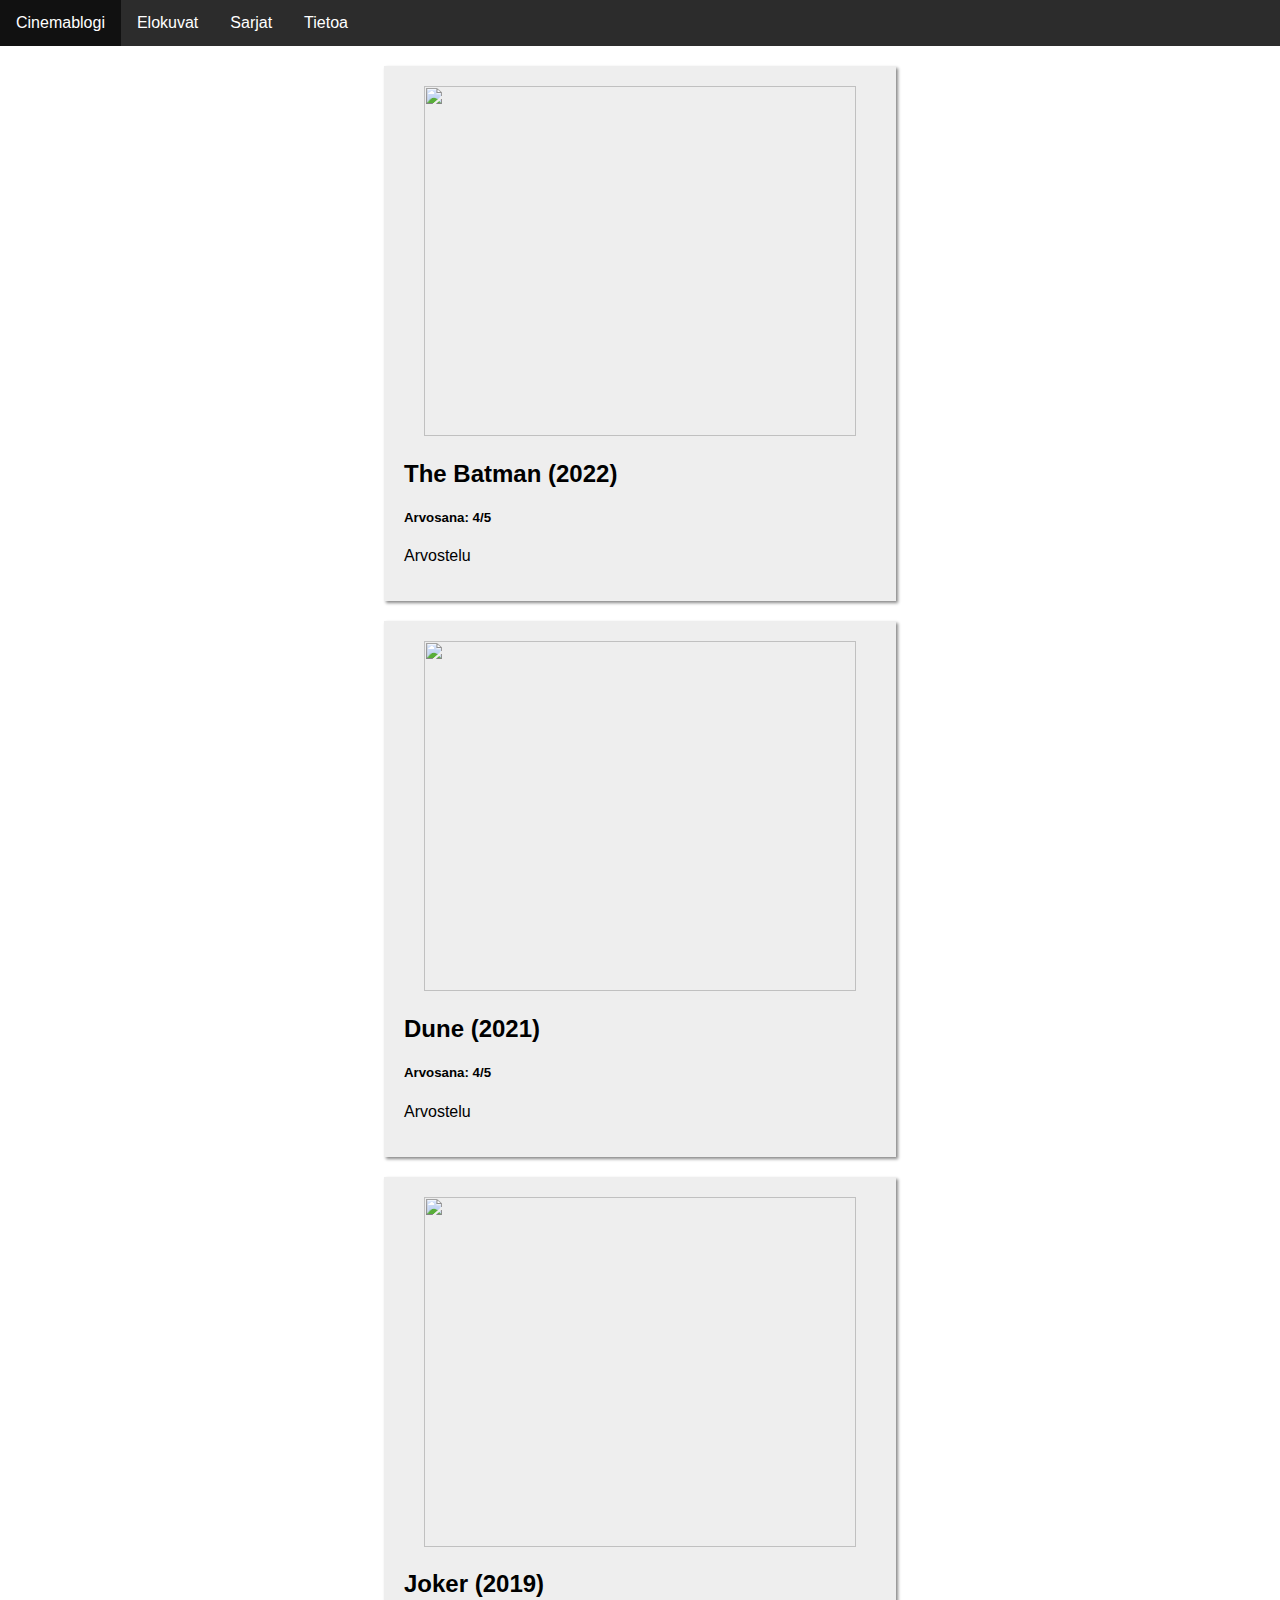
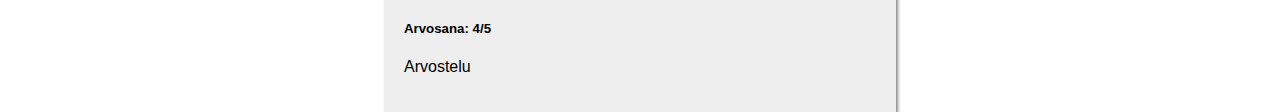
==== elokuvat.html @ fc6a06ce "Add files via upload" ====
<!DOCTYPE html>
<html lang="en">
<head>
    <meta charset="UTF-8">
    <meta http-equiv="X-UA-Compatible" content="IE=edge">
    <meta name="viewport" content="width=device-width, initial-scale=1.0">
    <link rel="stylesheet" href="styles.css">
    <title>Elokuvat</title>
</head>
<body>
    <header>
        <nav>
            <ul>
                <li>
                    <a href="index.html">Cinemablogi</a>
                </li>
                <li>
                    <a href="elokuvat.html">Elokuvat</a>
                </li>
                <li>
                    <a href="sarjat.html">Sarjat</a>
                </li>
                <li>
                    <a href="tietoa.html">Tietoa</a>
                </li>
            </ul>
        </nav>
    </header>
    <div class="row">
        <div class="column">
          <div class="card">
            <div class="image">
                <img src="https://fiocondutor.com.pt/wp-content/uploads/2022/09/banner_the_batman-scaled-e1661858445303.jpeg" alt="">
            </div>
            <h2>The Batman (2022)</h2>
            <h5>Arvosana: 4/5</h5>
            <p>Arvostelu</p>
          </div>
          <div class="card">
            <div class="image">
                <img src="https://images.immediate.co.uk/production/volatile/sites/3/2021/09/dune_poster_vertical-fa3e60b.jpg?quality=90&resize=620,413" alt="">
            </div>
            <h2>Dune (2021)</h2>
            <h5>Arvosana: 4/5</h5>
            <p>Arvostelu</p>
          </div>
          <div class="card">
            <div class="image">
                <img src="https://m.media-amazon.com/images/M/MV5BMGQ1ZGZmNTAtM2MyYi00NmZhLTkwYmYtNTNlZDRhMzU2ZTgwXkEyXkFqcGdeQW1yb3NzZXI@._V1_QL75_UX500_CR0,0,500,281_.jpg" alt="">
            </div>
            <h2>Joker (2019)</h2>
            <h5>Arvosana: 4/5</h5>
            <p>Arvostelu</p>
          </div>
        </div>
      </div>
</body>
</html>
---- styles.css ----
* {
    box-sizing: border-box;
  }
  
  body {
    font-family: -apple-system, BlinkMacSystemFont, "Segoe UI", Roboto, Helvetica, Arial, sans-serif, "Apple Color Emoji", "Segoe UI Emoji", "Segoe UI Symbol";
    padding: 0;
    margin: 0;
    display: flex;
    justify-content: center;
    align-items: center;
    flex-direction: column;
  }
  
  .header {
    font-size: 50px;
    text-align: center;
    color: white;
  }
  
  .column {
    width: 75%;
  }
  
  .image {
    width: 100%;
    padding: 0px 20px;
  }

  img {
    width: 100%;
    height: 350px;
    object-fit: cover;
  }  
  
  .card {
    background-color: rgb(238, 238, 238);
    padding: 20px;
    margin-top: 20px;
    box-shadow: 2px 2px 3px #888888;
    width: 40vw;
  }
  
  .footer {
    padding: 0;
    margin: 0;
    text-align: center;
    background: #ddd;
    margin-top: 20px;
  }
  
  @media screen and (max-width: 800px) {
    .column {
      width: 100%;
      padding: 0;
    }
    .content {
      padding: 0 10px 0 10px;
    }
  }

  ul {
    list-style-type: none;
    margin: 0;
    padding: 0;
    overflow: hidden;
    background-color: rgb(44, 44, 44);
    width: 100vw;
    text-align: center;
  }
  
  li {
    float: left;
  }
  
  li a {
    display: block;
    color: white;
    text-align: center;
    padding: 14px 16px;
    text-decoration: none;
  }
  
  li a:hover {
    background-color: #111;
  }

  .title {
    font-size: 32px;
    color: white;
    height: 100%;
    width: 100%;
    background-image: url(https://media.wired.co.uk/photos/606d9ea06a2b7484dab92d37/4:3/w_2664,h_1998,c_limit/wired-movie-industry.jpg);
    background-size: cover;
    background-repeat: no-repeat;
    text-align: center;
    margin-top: 0;
  }

  .title .text {
    padding: 10% 0;
  }

  .links {
    display: flex;
    justify-content: center;
    align-items: center;
    flex-direction: column;
  }

  .links div {
    margin-top: 20px;
  }

  .btn {
    transition-duration: 0.4s;
    color: white;
    background-color: rgb(44, 44, 44);
    padding: 15px 25px;
    text-decoration: none;
  }
  
  .btn:hover {
    background-color: rgb(255, 255, 255);
    border: 2px solid rgb(44, 44, 44);
    color: black;
  }
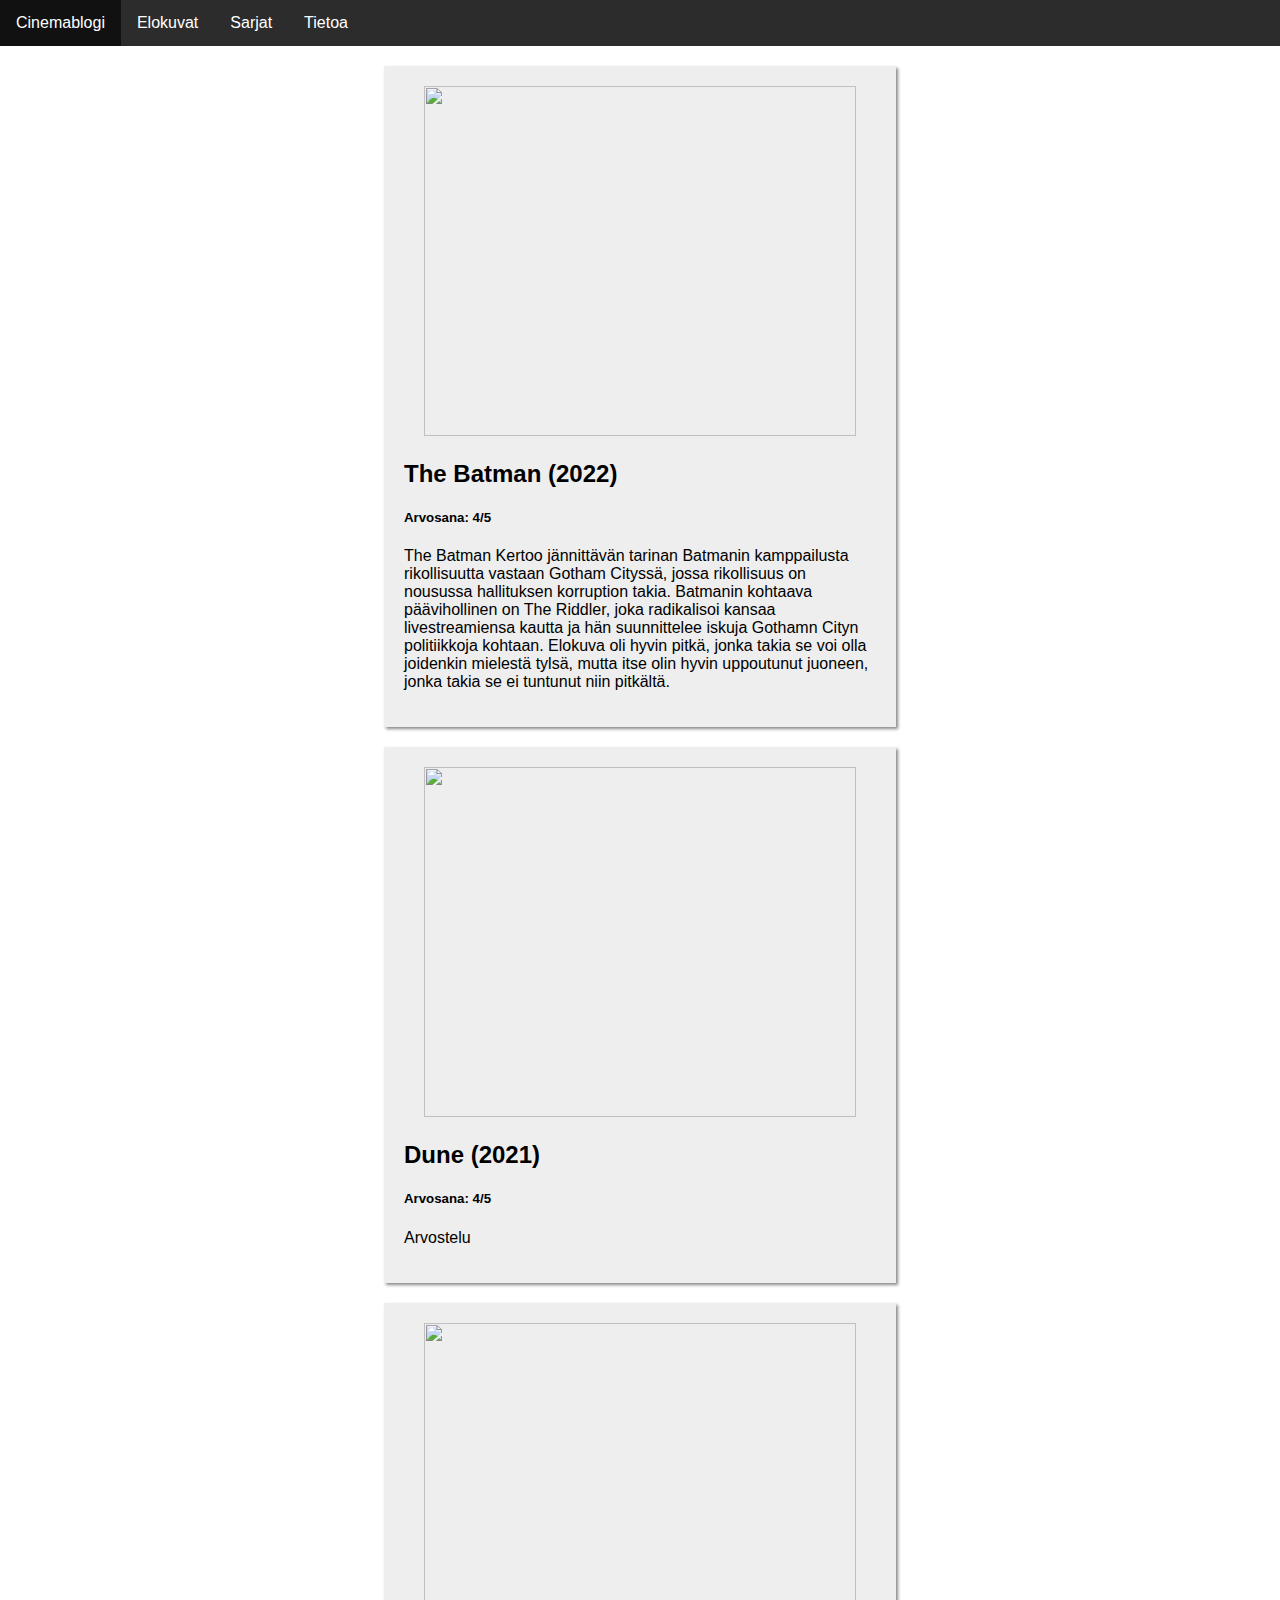
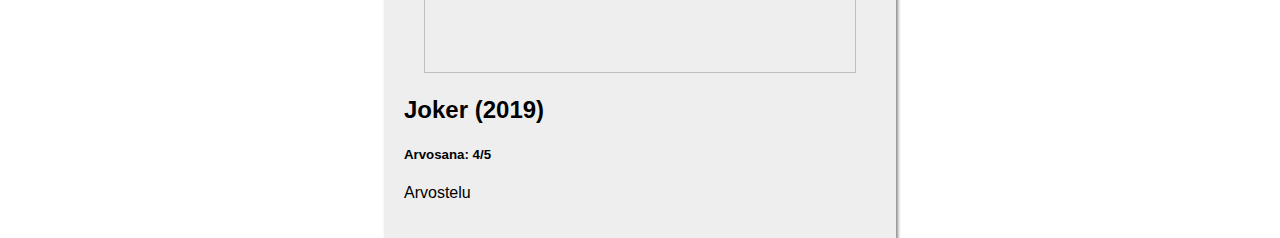
==== commit 022b5117: "Update elokuvat.html" ====
--- a/elokuvat.html
+++ b/elokuvat.html
@@ -34,7 +34,7 @@
             </div>
             <h2>The Batman (2022)</h2>
             <h5>Arvosana: 4/5</h5>
-            <p>Arvostelu</p>
+            <p>The Batman Kertoo jännittävän tarinan Batmanin kamppailusta rikollisuutta vastaan Gotham Cityssä, jossa rikollisuus on nousussa hallituksen korruption takia. Batmanin kohtaava päävihollinen on The Riddler, joka radikalisoi kansaa livestreamiensa kautta ja hän suunnittelee iskuja Gothamn Cityn politiikkoja kohtaan. Elokuva oli hyvin pitkä, jonka takia se voi olla joidenkin mielestä tylsä, mutta itse olin hyvin uppoutunut juoneen, jonka takia se ei tuntunut niin pitkältä.</p>
           </div>
           <div class="card">
             <div class="image">
@@ -55,4 +55,4 @@
         </div>
       </div>
 </body>
-</html>+</html>
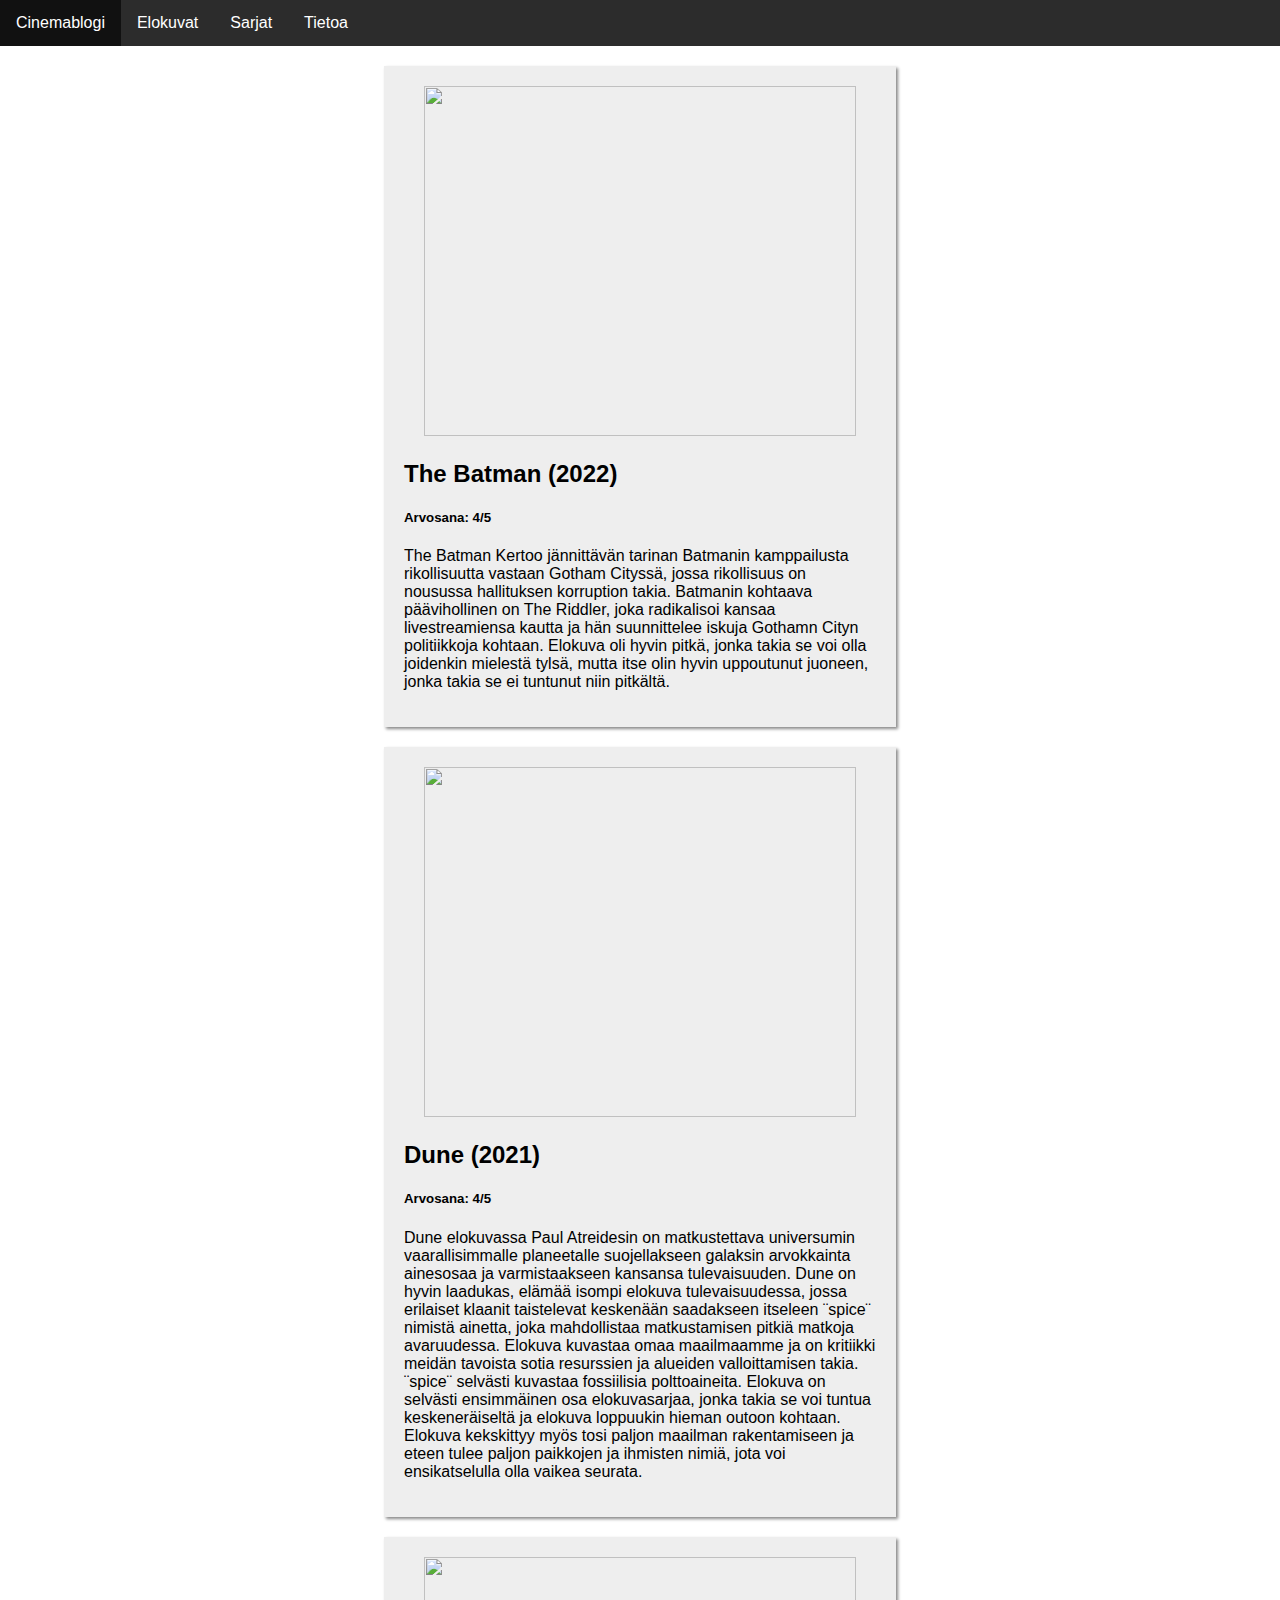
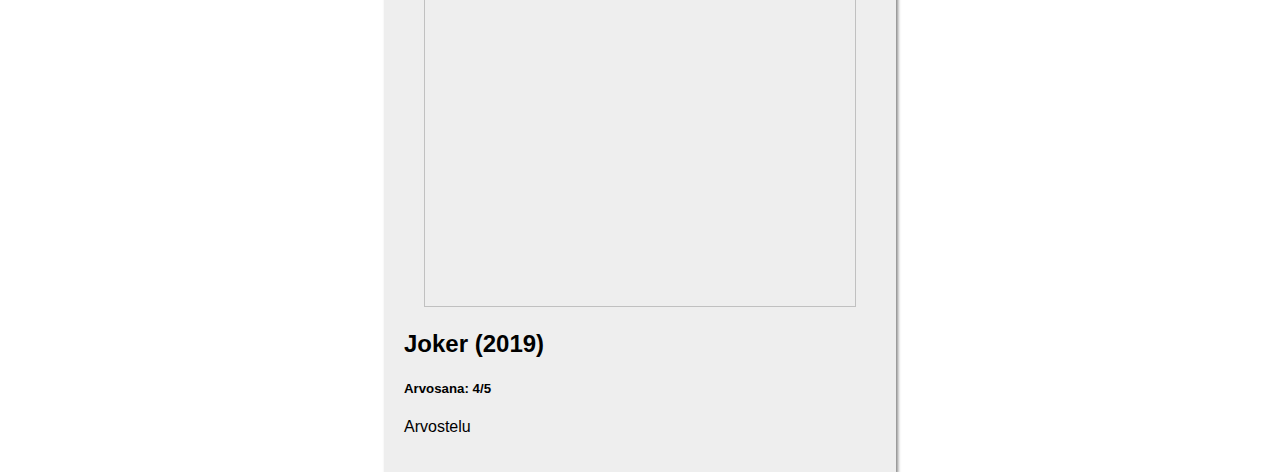
==== commit df0c5b90: "Update elokuvat.html" ====
--- a/elokuvat.html
+++ b/elokuvat.html
@@ -42,7 +42,7 @@
             </div>
             <h2>Dune (2021)</h2>
             <h5>Arvosana: 4/5</h5>
-            <p>Arvostelu</p>
+            <p>Dune elokuvassa Paul Atreidesin on matkustettava universumin vaarallisimmalle planeetalle suojellakseen galaksin arvokkainta ainesosaa ja varmistaakseen kansansa tulevaisuuden. Dune on hyvin laadukas, elämää isompi elokuva tulevaisuudessa, jossa erilaiset klaanit taistelevat keskenään saadakseen itseleen ¨spice¨ nimistä ainetta, joka mahdollistaa matkustamisen pitkiä matkoja avaruudessa. Elokuva kuvastaa omaa maailmaamme ja on kritiikki meidän tavoista sotia resurssien ja alueiden valloittamisen takia. ¨spice¨ selvästi kuvastaa fossiilisia polttoaineita. Elokuva on selvästi ensimmäinen osa elokuvasarjaa, jonka takia se voi tuntua keskeneräiseltä ja elokuva loppuukin hieman outoon kohtaan. Elokuva kekskittyy myös tosi paljon maailman rakentamiseen ja eteen tulee paljon paikkojen ja ihmisten nimiä, jota voi ensikatselulla olla vaikea seurata.</p>
           </div>
           <div class="card">
             <div class="image">
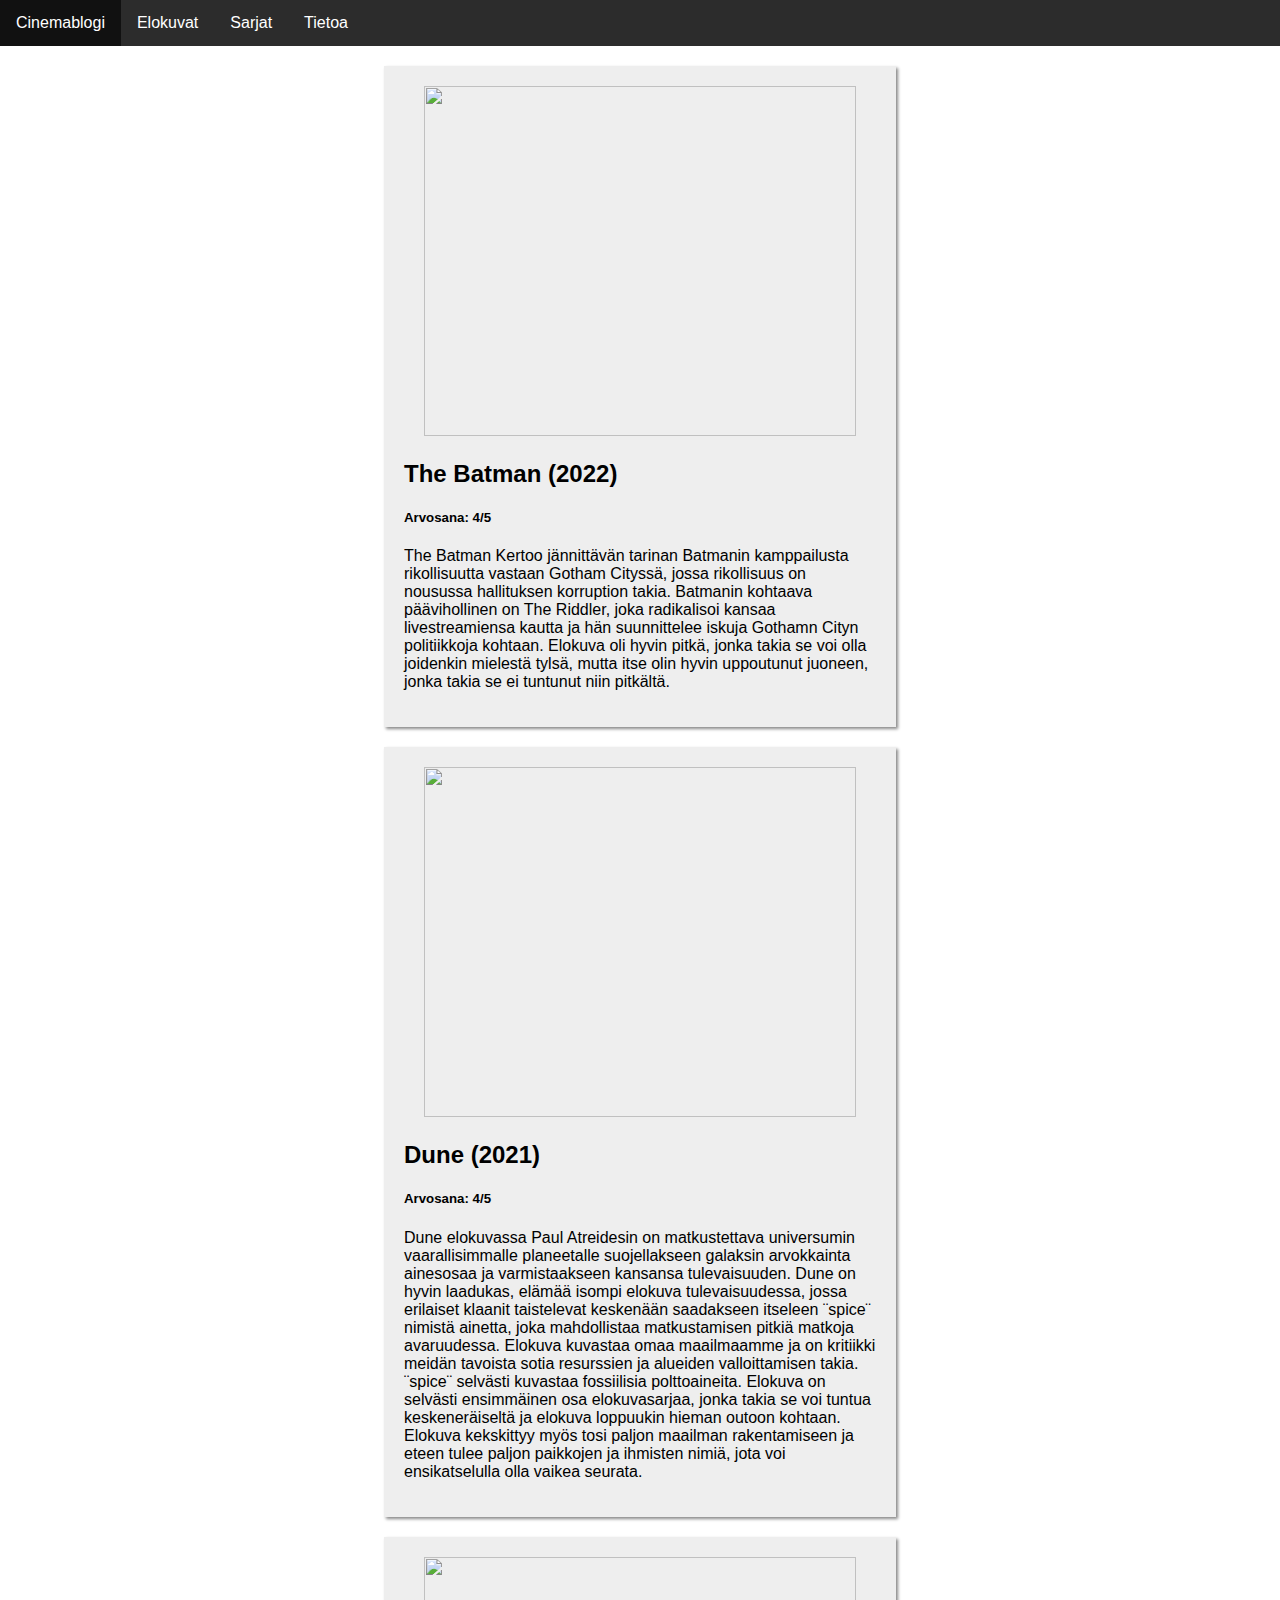
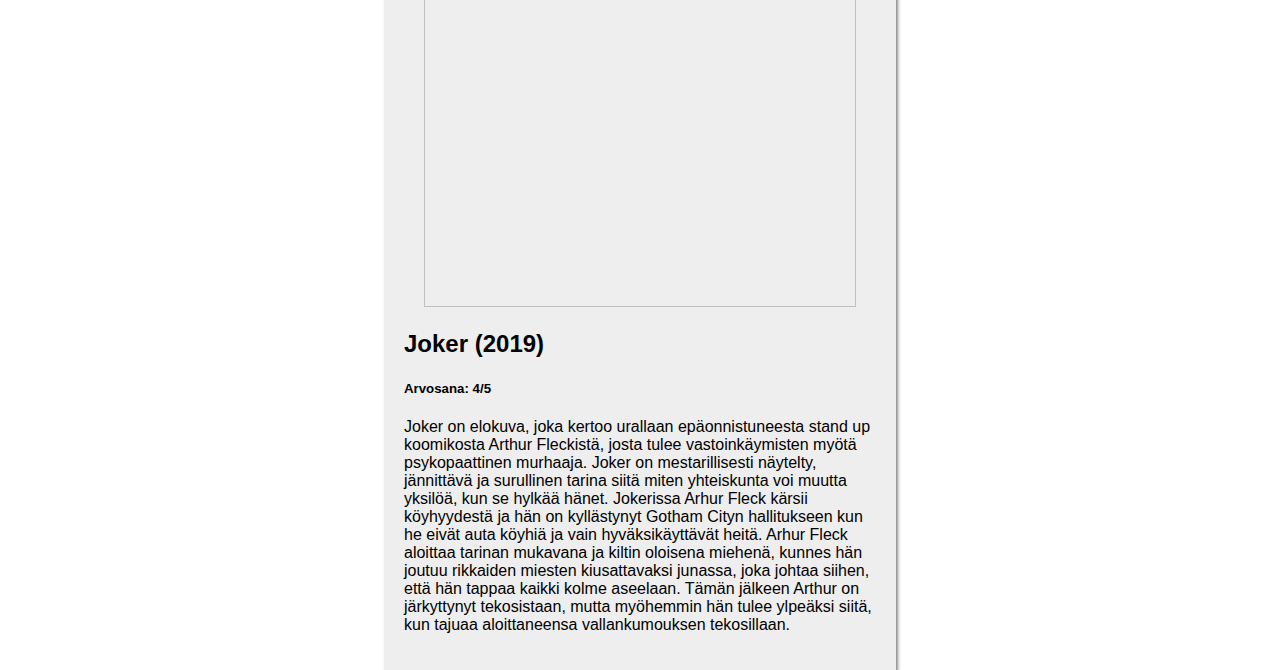
==== commit e79227e8: "Update elokuvat.html" ====
--- a/elokuvat.html
+++ b/elokuvat.html
@@ -50,7 +50,7 @@
             </div>
             <h2>Joker (2019)</h2>
             <h5>Arvosana: 4/5</h5>
-            <p>Arvostelu</p>
+            <p>Joker on elokuva, joka kertoo urallaan epäonnistuneesta stand up koomikosta Arthur Fleckistä, josta tulee vastoinkäymisten myötä psykopaattinen murhaaja. Joker on mestarillisesti näytelty, jännittävä ja surullinen tarina siitä miten yhteiskunta voi muutta yksilöä, kun se hylkää hänet. Jokerissa Arhur Fleck kärsii köyhyydestä ja hän on kyllästynyt Gotham Cityn hallitukseen kun he eivät auta köyhiä ja vain hyväksikäyttävät heitä. Arhur Fleck aloittaa tarinan mukavana ja kiltin oloisena miehenä, kunnes hän joutuu rikkaiden miesten kiusattavaksi junassa, joka johtaa siihen, että hän tappaa kaikki kolme aseelaan. Tämän jälkeen Arthur on järkyttynyt tekosistaan, mutta myöhemmin hän tulee ylpeäksi siitä, kun tajuaa aloittaneensa vallankumouksen tekosillaan.</p>
           </div>
         </div>
       </div>
